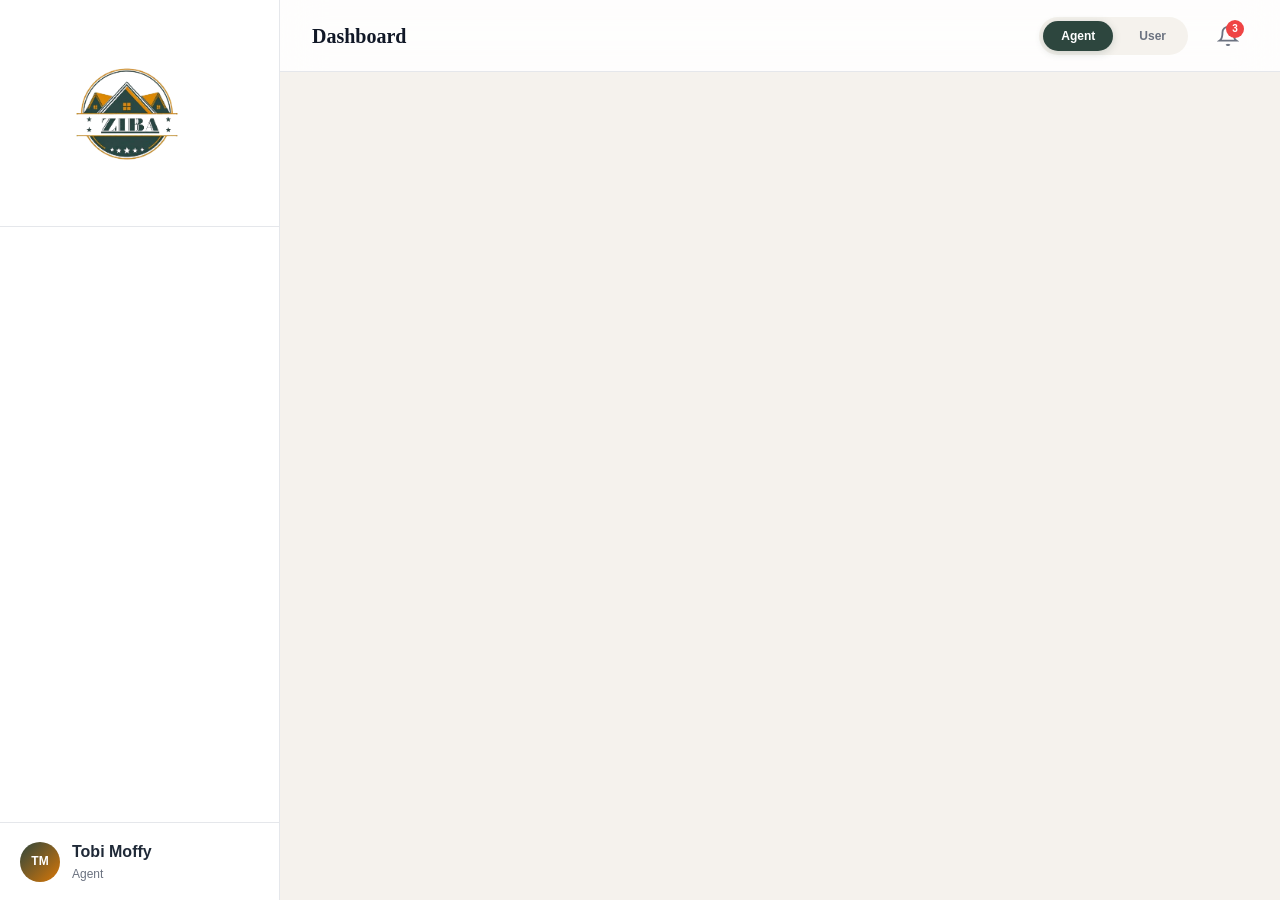
==== dash.html @ 73f25ee1 "Add dashboard HTML structure and assets - Created a new dashboard HTML file (dash.html) with a compl" ====
<!DOCTYPE html>
<html lang="en">

<head>
    <meta charset="UTF-8">
    <meta name="viewport" content="width=device-width, initial-scale=1.0">
    <link rel="stylesheet" href="CSS/dash.css">
    <link rel="preconnect" href="https://fonts.googleapis.com">
    <link rel="preconnect" href="https://fonts.gstatic.com" crossorigin>
    <link href="https://fonts.googleapis.com/css2?family=Roboto:wght@300;400;500;700&display=swap" rel="stylesheet">
    <script src="JS/dash.js"></script>
    <title>ZIBA</title>
</head>

<body>
    <!-- ==================== APP SHELL ==================== -->
    <div id="app" class="app">
        <!-- Sidebar Navigation -->
        <aside id="sidebar" class="sidebar">
            <div class="sidebar-brand">
                <div class="logo-container">
                    <img src="/assets/WhatsApp_Image_2026-04-07_at_18.35.51-removebg-preview.png" alt="ZIBA Logo"
                        class="logo" width="200px">


                </div>
                <button class="sidebar-close" id="sidebarClose" aria-label="Close sidebar">
                    <svg width="24" height="24" viewBox="0 0 24 24" fill="none" stroke="currentColor" stroke-width="2">
                        <line x1="18" y1="6" x2="6" y2="18" />
                        <line x1="6" y1="6" x2="18" y2="18" />
                    </svg>
                </button>
            </div>
            <nav class="sidebar-nav" id="sidebarNav"></nav>
            <div class="sidebar-footer">
                <div class="user-mini">
                    <div class="user-avatar">TM</div>
                    <div class="user-info">
                        <span class="user-name">Tobi Moffy</span>
                        <span class="user-role" id="userRoleLabel">Agent</span>
                    </div>
                </div>
            </div>
        </aside>

        <!-- Main Content Area -->
        <main class="main">
            <!-- Top Navigation Bar -->
            <header class="topbar">
                <div class="topbar-left">
                    <button class="menu-toggle" id="menuToggle" aria-label="Toggle menu">
                        <svg width="24" height="24" viewBox="0 0 24 24" fill="none" stroke="currentColor"
                            stroke-width="2">
                            <line x1="3" y1="6" x2="21" y2="6" />
                            <line x1="3" y1="12" x2="21" y2="12" />
                            <line x1="3" y1="18" x2="21" y2="18" />
                        </svg>
                    </button>
                    <div class="breadcrumb" id="breadcrumb">Dashboard</div>
                </div>
                <div class="topbar-right">
                    <div class="role-switcher">
                        <!-- <span class="role-label">View as:</span> -->
                        <button class="role-btn active" data-role="agent" id="roleAgent">Agent</button>
                        <button class="role-btn" data-role="user" id="roleUser">User</button>
                    </div>
                    <button class="topbar-icon" id="notifBtn" aria-label="Notifications">
                        <svg width="22" height="22" viewBox="0 0 24 24" fill="none" stroke="currentColor"
                            stroke-width="2">
                            <path d="M18 8A6 6 0 0 0 6 8c0 7-3 9-3 9h18s-3-2-3-9" />
                            <path d="M13.73 21a2 2 0 0 1-3.46 0" />
                        </svg>
                        <span class="notif-badge">3</span>
                    </button>
                </div>
            </header>

            <!-- Page Content -->
            <div class="content" id="content"></div>
        </main>
    </div>

    <!-- ==================== MODALS ==================== -->
    
    <div class="modal-overlay" id="addPropertyModal">
        <div class="modal modal--large">
            <div class="modal-header">
                <h2 class="modal-title">Add New Property</h2>
                <button class="modal-close" id="closeAddModal" aria-label="Close modal">
                    <svg width="24" height="24" viewBox="0 0 24 24" fill="none" stroke="currentColor" stroke-width="2">
                        <line x1="18" y1="6" x2="6" y2="18" />
                        <line x1="6" y1="6" x2="18" y2="18" />
                    </svg>
                </button>
            </div>
            <form class="modal-body" id="addPropertyForm">
                <div class="form-grid form-grid--2">
                    <div class="form-group">
                        <label class="form-label" for="propTitle">Property Title</label>
                        <input type="text" class="form-input" id="propTitle"
                            placeholder="e.g. Modern Villa in Beverly Hills" required>
                    </div>
                    <div class="form-group">
                        <label class="form-label" for="propPrice">Price</label>
                        <input type="text" class="form-input" id="propPrice" placeholder="e.g. $2,450,000" required>
                    </div>
                    <div class="form-group">
                        <label class="form-label" for="propLocation">Location</label>
                        <input type="text" class="form-input" id="propLocation"
                            placeholder="e.g. 123 Sunset Blvd, Los Angeles, CA" required>
                    </div>
                    <div class="form-group">
                        <label class="form-label" for="propType">Property Type</label>
                        <select class="form-select" id="propType" required>
                            <option value="">Select type</option>
                            <option value="House">House</option>
                            <option value="Apartment">Apartment</option>
                            <option value="Villa">Villa</option>
                            <option value="Condo">Condo</option>
                            <option value="Townhouse">Townhouse</option>
                            <option value="Penthouse">Penthouse</option>
                            <option value="Commercial">Commercial</option>
                        </select>
                    </div>
                    <div class="form-group">
                        <label class="form-label" for="propListingType">Listing Type</label>
                        <select class="form-select" id="propListingType" required>
                            <option value="">Select listing type</option>
                            <option value="Sale">For Sale</option>
                            <option value="Rent">For Rent</option>
                        </select>
                    </div>
                    <div class="form-group">
                        <label class="form-label" for="propStatus">Status</label>
                        <select class="form-select" id="propStatus" required>
                            <option value="">Select status</option>
                            <option value="Active">Active</option>
                            <option value="Pending">Pending</option>
                            <option value="Sold">Sold</option>
                            <option value="Rented">Rented</option>
                        </select>
                    </div>
                </div>
                <div class="form-group">
                    <label class="form-label" for="propDescription">Description</label>
                    <textarea class="form-textarea" id="propDescription" rows="4"
                        placeholder="Describe the property features, amenities, and highlights..." required></textarea>
                </div>
                <div class="form-actions">
                    <button type="button" class="btn btn--secondary" id="cancelAddBtn">Cancel</button>
                    <button type="submit" class="btn btn--primary">Publish Listing</button>
                </div>
            </form>
        </div>
    </div>

    <!-- Edit Property Modal -->
    <div class="modal-overlay" id="editPropertyModal">
        <div class="modal modal--large">
            <div class="modal-header">
                <h2 class="modal-title">Edit Property</h2>
                <button class="modal-close" id="closeEditModal" aria-label="Close modal">
                    <svg width="24" height="24" viewBox="0 0 24 24" fill="none" stroke="currentColor" stroke-width="2">
                        <line x1="18" y1="6" x2="6" y2="18" />
                        <line x1="6" y1="6" x2="18" y2="18" />
                    </svg>
                </button>
            </div>
            <form class="modal-body" id="editPropertyForm">
                <input type="hidden" id="editPropId">
                <div class="form-grid form-grid--2">
                    <div class="form-group">
                        <label class="form-label" for="editPropTitle">Property Title</label>
                        <input type="text" class="form-input" id="editPropTitle" required>
                    </div>
                    <div class="form-group">
                        <label class="form-label" for="editPropPrice">Price</label>
                        <input type="text" class="form-input" id="editPropPrice" required>
                    </div>
                    <div class="form-group">
                        <label class="form-label" for="editPropLocation">Location</label>
                        <input type="text" class="form-input" id="editPropLocation" required>
                    </div>
                    <div class="form-group">
                        <label class="form-label" for="editPropType">Property Type</label>
                        <select class="form-select" id="editPropType" required>
                            <option value="House">House</option>
                            <option value="Apartment">Apartment</option>
                            <option value="Villa">Villa</option>
                            <option value="Condo">Condo</option>
                            <option value="Townhouse">Townhouse</option>
                            <option value="Penthouse">Penthouse</option>
                            <option value="Commercial">Commercial</option>
                        </select>
                    </div>
                    <div class="form-group">
                        <label class="form-label" for="editPropListingType">Listing Type</label>
                        <select class="form-select" id="editPropListingType" required>
                            <option value="Sale">For Sale</option>
                            <option value="Rent">For Rent</option>
                        </select>
                    </div>
                    <div class="form-group">
                        <label class="form-label" for="editPropStatus">Status</label>
                        <select class="form-select" id="editPropStatus" required>
                            <option value="Active">Active</option>
                            <option value="Pending">Pending</option>
                            <option value="Sold">Sold</option>
                            <option value="Rented">Rented</option>
                        </select>
                    </div>
                </div>
                <div class="form-group">
                    <label class="form-label" for="editPropDescription">Description</label>
                    <textarea class="form-textarea" id="editPropDescription" rows="4" required></textarea>
                </div>
                <div class="form-actions">
                    <button type="button" class="btn btn--secondary" id="cancelEditBtn">Cancel</button>
                    <button type="submit" class="btn btn--primary">Save Changes</button>
                </div>
            </form>
        </div>
    </div>

    <!-- Property Details Modal (User View) -->
    <div class="modal-overlay" id="propertyDetailsModal">
        <div class="modal modal--xl">
            <div class="modal-header">
                <h2 class="modal-title" id="detailTitle">Property Details</h2>
                <button class="modal-close" id="closeDetailModal" aria-label="Close modal">
                    <svg width="24" height="24" viewBox="0 0 24 24" fill="none" stroke="currentColor" stroke-width="2">
                        <line x1="18" y1="6" x2="6" y2="18" />
                        <line x1="6" y1="6" x2="18" y2="18" />
                    </svg>
                </button>
            </div>
            <div class="modal-body" id="detailBody"></div>
        </div>
    </div>

    <!-- Inquiry Modal -->
    <div class="modal-overlay" id="inquiryModal">
        <div class="modal">
            <div class="modal-header">
                <h2 class="modal-title">Send Inquiry</h2>
                <button class="modal-close" id="closeInquiryModal" aria-label="Close modal">
                    <svg width="24" height="24" viewBox="0 0 24 24" fill="none" stroke="currentColor" stroke-width="2">
                        <line x1="18" y1="6" x2="6" y2="18" />
                        <line x1="6" y1="6" x2="18" y2="18" />
                    </svg>
                </button>
            </div>
            <form class="modal-body" id="inquiryForm">
                <input type="hidden" id="inquiryPropId">
                <div class="form-group">
                    <label class="form-label" for="inquiryName">Full Name</label>
                    <input type="text" class="form-input" id="inquiryName" placeholder="Your full name" required>
                </div>
                <div class="form-group">
                    <label class="form-label" for="inquiryEmail">Email</label>
                    <input type="email" class="form-input" id="inquiryEmail" placeholder="your@email.com" required>
                </div>
                <div class="form-group">
                    <label class="form-label" for="inquiryPhone">Phone</label>
                    <input type="tel" class="form-input" id="inquiryPhone" placeholder="+1 (555) 000-0000">
                </div>
                <div class="form-group">
                    <label class="form-label" for="inquiryMessage">Message</label>
                    <textarea class="form-textarea" id="inquiryMessage" rows="4"
                        placeholder="I'm interested in this property and would like to schedule a viewing..."
                        required></textarea>
                </div>
                <div class="form-actions">
                    <button type="button" class="btn btn--secondary" id="cancelInquiryBtn">Cancel</button>
                    <button type="submit" class="btn btn--primary">Send Inquiry</button>
                </div>
            </form>
        </div>
    </div>

    <!-- Toast Container -->
    <div class="toast-container" id="toastContainer"></div>

</body>

</html>
---- CSS/dash.css ----
:root {
    --primary-color: #2D463E;
    --secondary-color: #E5E7EB;
    --accent-color: #D97706;
    --text-color: #1F2937;
    --bg-color: #F5F2ED;
    --bg-color-light: #F9FAFB;
    --bg-color-dark: #111827;
    --text-color-light: #F9FAFB;
    --text-color-dark: #111827;
    --error-color: #EF4444;
    --success-color: #10B981;
    --warning-color: #F59E0B;
    --info-color: #3B82F6;
    --nutral-white-color: #ffffff;
    --nutral-black-color: #000000;
    --nutral-gray-color: #6B7280;
    --muted-text-color: #6B7280;
    --border-color: #E5E7EB;
    --card-bg: #FFFFFF;
    --button-color: #D97706;
    --button-hover-color: #B45309;
    --button-text-color: #FFFFFF;
    --main-button-border-radius: 40px;
    --secondary-button-border-radius: 16px;
    --input-border-radius: 8px;
    --card-border-radius: 24px;
    --text-size-sm: 12px;
    --text-size-md: 16px;
    --text-size-lg: 20px;
    --text-size-xl: 24px;
    --text-size-2xl: 32px;
    --text-size-3xl: 40px;
    --text-size-4xl: 48px;
    --text-size-5xl: 64px;
    --heading-font-family: 'Fraunces', serif;
    --body-font-family: 'Inter', sans-serif;
    --font-weight-normal: 400;
    --font-weight-medium: 500;
    --font-weight-semibold: 600;
    --font-weight-bold: 700;
    --font-weight-extrabold: 800;
    --font-weight-black: 900;

    --sidebar-width: 280px;
    --sidebar-collapsed: 80px;
    --topbar-height: 72px;
    --transition-fast: 0.15s ease;
    --transition-base: 0.25s ease;
    --transition-slow: 0.4s cubic-bezier(0.4, 0, 0.2, 1);
    --shadow-sm: 0 1px 2px rgba(0,0,0,0.04);
    --shadow-md: 0 4px 12px rgba(0,0,0,0.06);
    --shadow-lg: 0 8px 30px rgba(0,0,0,0.08);
    --shadow-xl: 0 20px 50px rgba(0,0,0,0.1);
    --glass-bg: rgba(255,255,255,0.72);
    --glass-border: rgba(255,255,255,0.3);
}

/* -------------------- RESET & BASE -------------------- */
*, *::before, *::after {
    margin: 0;
    padding: 0;
    box-sizing: border-box;
}

html {
    font-size: 16px;
    -webkit-font-smoothing: antialiased;
    -moz-osx-font-smoothing: grayscale;
    scroll-behavior: smooth;
}

body {
    font-family: var(--body-font-family);
    font-weight: var(--font-weight-normal);
    color: var(--text-color);
    background: var(--bg-color);
    line-height: 1.6;
    min-height: 100vh;
    overflow-x: hidden;
}

h1, h2, h3, h4, h5, h6 {
    font-family: var(--heading-font-family);
    font-weight: var(--font-weight-semibold);
    line-height: 1.2;
    color: var(--text-color-dark);
}

a { text-decoration: none; color: inherit; }
button { font-family: inherit; cursor: pointer; border: none; background: none; }
input, select, textarea { font-family: inherit; }
img { max-width: 100%; display: block; }

/* -------------------- APP SHELL -------------------- */
.app {
    display: flex;
    min-height: 100vh;
}

/* -------------------- SIDEBAR -------------------- */
.sidebar {
    width: var(--sidebar-width);
    background: var(--card-bg);
    border-right: 1px solid var(--border-color);
    display: flex;
    flex-direction: column;
    position: fixed;
    top: 0;
    left: 0;
    height: 100vh;
    z-index: 100;
    transition: transform var(--transition-slow), width var(--transition-slow);
    overflow-y: auto;
    overflow-x: hidden;
}

.sidebar-brand {
    padding: 24px 24px 20px;
    display: flex;
    align-items: center;
    justify-content: space-between;
    border-bottom: 1px solid var(--border-color);
}


.logo-text {
    font-family: var(--heading-font-family);
    font-size: var(--text-size-xl);
    font-weight: var(--font-weight-bold);
    color: var(--primary-color);
    letter-spacing: 1px;
}

.sidebar-close {
    display: none;
    width: 36px;
    height: 36px;
    border-radius: 10px;
    align-items: center;
    justify-content: center;
    color: var(--nutral-gray-color);
    transition: all var(--transition-fast);
}
.sidebar-close:hover { background: var(--bg-color); color: var(--text-color); }

.sidebar-nav {
    flex: 1;
    padding: 16px 12px;
    display: flex;
    flex-direction: column;
    gap: 4px;
}

.nav-item {
    display: flex;
    align-items: center;
    gap: 14px;
    padding: 12px 16px;
    border-radius: var(--secondary-button-border-radius);
    color: var(--nutral-gray-color);
    font-size: var(--text-size-md);
    font-weight: var(--font-weight-medium);
    transition: all var(--transition-fast);
    cursor: pointer;
    position: relative;
}

.nav-item svg {
    width: 22px;
    height: 22px;
    flex-shrink: 0;
    stroke-width: 1.8;
}

.nav-item:hover {
    background: var(--bg-color);
    color: var(--text-color);
}

.nav-item.active {
    background: var(--primary-color);
    color: var(--nutral-white-color);
    box-shadow: 0 4px 14px rgba(45, 70, 62, 0.25);
}

.nav-item.active::before {
    content: '';
    position: absolute;
    left: 0;
    top: 50%;
    transform: translateY(-50%);
    width: 3px;
    height: 24px;
    background: var(--accent-color);
    border-radius: 0 4px 4px 0;
}

.nav-badge {
    margin-left: auto;
    background: var(--accent-color);
    color: var(--nutral-white-color);
    font-size: var(--text-size-sm);
    font-weight: var(--font-weight-semibold);
    padding: 2px 8px;
    border-radius: 20px;
    min-width: 22px;
    text-align: center;
}

.sidebar-footer {
    padding: 16px 20px;
    border-top: 1px solid var(--border-color);
}

.user-mini {
    display: flex;
    align-items: center;
    gap: 12px;
}

.user-avatar {
    width: 40px;
    height: 40px;
    border-radius: 50%;
    background: linear-gradient(135deg, var(--primary-color), var(--accent-color));
    color: var(--nutral-white-color);
    display: flex;
    align-items: center;
    justify-content: center;
    font-size: var(--text-size-sm);
    font-weight: var(--font-weight-bold);
    flex-shrink: 0;
}

.user-info {
    display: flex;
    flex-direction: column;
    min-width: 0;
}

.user-name {
    font-size: var(--text-size-md);
    font-weight: var(--font-weight-semibold);
    color: var(--text-color);
    white-space: nowrap;
    overflow: hidden;
    text-overflow: ellipsis;
}

.user-role {
    font-size: var(--text-size-sm);
    color: var(--nutral-gray-color);
}

/* -------------------- MAIN CONTENT -------------------- */
.main {
    flex: 1;
    margin-left: var(--sidebar-width);
    display: flex;
    flex-direction: column;
    min-height: 100vh;
    transition: margin-left var(--transition-slow);
}

/* -------------------- TOPBAR -------------------- */
.topbar {
    height: var(--topbar-height);
    background: var(--card-bg);
    border-bottom: 1px solid var(--border-color);
    display: flex;
    align-items: center;
    justify-content: space-between;
    padding: 0 32px;
    position: sticky;
    top: 0;
    z-index: 50;
    backdrop-filter: blur(20px);
    background: rgba(255,255,255,0.85);
}

.topbar-left {
    display: flex;
    align-items: center;
    gap: 20px;
}

.menu-toggle {
    display: none;
    width: 40px;
    height: 40px;
    border-radius: 12px;
    align-items: center;
    justify-content: center;
    color: var(--text-color);
    transition: background var(--transition-fast);
}
.menu-toggle:hover { background: var(--bg-color); }

.breadcrumb {
    font-family: var(--heading-font-family);
    font-size: var(--text-size-lg);
    font-weight: var(--font-weight-semibold);
    color: var(--text-color-dark);
}

.topbar-right {
    display: flex;
    align-items: center;
    gap: 20px;
}

.role-switcher {
    display: flex;
    align-items: center;
    gap: 8px;
    background: var(--bg-color);
    padding: 4px;
    border-radius: var(--main-button-border-radius);
}

.role-label {
    font-size: var(--text-size-sm);
    color: var(--nutral-gray-color);
    padding: 0 8px;
    font-weight: var(--font-weight-medium);
}

.role-btn {
    padding: 8px 18px;
    border-radius: var(--main-button-border-radius);
    font-size: var(--text-size-sm);
    font-weight: var(--font-weight-semibold);
    color: var(--nutral-gray-color);
    transition: all var(--transition-fast);
}

.role-btn:hover { color: var(--text-color); }

.role-btn.active {
    background: var(--primary-color);
    color: var(--nutral-white-color);
    box-shadow: 0 2px 8px rgba(45, 70, 62, 0.2);
}

.topbar-icon {
    width: 40px;
    height: 40px;
    border-radius: 12px;
    display: flex;
    align-items: center;
    justify-content: center;
    color: var(--nutral-gray-color);
    position: relative;
    transition: all var(--transition-fast);
}
.topbar-icon:hover { background: var(--bg-color); color: var(--text-color); }

.notif-badge {
    position: absolute;
    top: 4px;
    right: 4px;
    width: 18px;
    height: 18px;
    background: var(--error-color);
    color: var(--nutral-white-color);
    font-size: 10px;
    font-weight: var(--font-weight-bold);
    border-radius: 50%;
    display: flex;
    align-items: center;
    justify-content: center;
}

/* -------------------- CONTENT AREA -------------------- */
.content {
    flex: 1;
    padding: 32px;
    overflow-y: auto;
}

/* -------------------- PAGE HEADER -------------------- */
.page-header {
    display: flex;
    align-items: center;
    justify-content: space-between;
    margin-bottom: 32px;
    flex-wrap: wrap;
    gap: 16px;
}

.page-title {
    font-size: var(--text-size-2xl);
    font-weight: var(--font-weight-bold);
    color: var(--text-color-dark);
}

.page-subtitle {
    font-size: var(--text-size-md);
    color: var(--nutral-gray-color);
    margin-top: 4px;
}

/* -------------------- BUTTONS -------------------- */
.btn {
    display: inline-flex;
    align-items: center;
    justify-content: center;
    gap: 8px;
    padding: 12px 24px;
    font-size: var(--text-size-md);
    font-weight: var(--font-weight-semibold);
    border-radius: var(--main-button-border-radius);
    transition: all var(--transition-fast);
    cursor: pointer;
    border: none;
    white-space: nowrap;
}

.btn--primary {
    background: var(--button-color);
    color: var(--button-text-color);
    box-shadow: 0 4px 14px rgba(217, 119, 6, 0.3);
}
.btn--primary:hover {
    background: var(--button-hover-color);
    transform: translateY(-1px);
    box-shadow: 0 6px 20px rgba(217, 119, 6, 0.4);
}

.btn--secondary {
    background: var(--bg-color);
    color: var(--text-color);
    border: 1px solid var(--border-color);
}
.btn--secondary:hover { background: var(--secondary-color); }

.btn--danger {
    background: var(--error-color);
    color: var(--nutral-white-color);
}
.btn--danger:hover { background: #DC2626; }

.btn--success {
    background: var(--success-color);
    color: var(--nutral-white-color);
}
.btn--success:hover { background: #059669; }

.btn--sm {
    padding: 8px 16px;
    font-size: var(--text-size-sm);
    border-radius: var(--secondary-button-border-radius);
}

.btn--icon {
    padding: 8px;
    border-radius: 10px;
    width: 36px;
    height: 36px;
}

.btn--icon svg { width: 18px; height: 18px; }

/* -------------------- CARDS -------------------- */
.card {
    background: var(--card-bg);
    border-radius: var(--card-border-radius);
    border: 1px solid var(--border-color);
    padding: 24px;
    transition: all var(--transition-base);
    position: relative;
    overflow: hidden;
}

.card:hover {
    box-shadow: var(--shadow-lg);
    transform: translateY(-2px);
}

.card--glass {
    background: var(--glass-bg);
    backdrop-filter: blur(20px);
    border: 1px solid var(--glass-border);
}

.card--stat {
    padding: 28px;
    display: flex;
    flex-direction: column;
    gap: 16px;
}

.card-header {
    display: flex;
    align-items: center;
    justify-content: space-between;
    margin-bottom: 16px;
}

.card-title {
    font-family: var(--heading-font-family);
    font-size: var(--text-size-lg);
    font-weight: var(--font-weight-semibold);
    color: var(--text-color-dark);
}

/* ---------- STAT CARDS ---------- */
.stat-icon {
    width: 52px;
    height: 52px;
    border-radius: var(--secondary-button-border-radius);
    display: flex;
    align-items: center;
    justify-content: center;
    flex-shrink: 0;
}

.stat-icon--primary { background: rgba(45, 70, 62, 0.1); color: var(--primary-color); }
.stat-icon--accent { background: rgba(217, 119, 6, 0.1); color: var(--accent-color); }
.stat-icon--success { background: rgba(16, 185, 129, 0.1); color: var(--success-color); }
.stat-icon--info { background: rgba(59, 130, 246, 0.1); color: var(--info-color); }
.stat-icon--warning { background: rgba(245, 158, 11, 0.1); color: var(--warning-color); }
.stat-icon--error { background: rgba(239, 68, 68, 0.1); color: var(--error-color); }

.stat-icon svg { width: 24px; height: 24px; }

.stat-value {
    font-family: var(--heading-font-family);
    font-size: var(--text-size-3xl);
    font-weight: var(--font-weight-bold);
    color: var(--text-color-dark);
    line-height: 1;
}

.stat-label {
    font-size: var(--text-size-md);
    color: var(--nutral-gray-color);
    font-weight: var(--font-weight-medium);
}

.stat-change {
    display: inline-flex;
    align-items: center;
    gap: 4px;
    font-size: var(--text-size-sm);
    font-weight: var(--font-weight-semibold);
    padding: 4px 10px;
    border-radius: 20px;
    margin-top: 4px;
}

.stat-change--up {
    background: rgba(16, 185, 129, 0.1);
    color: var(--success-color);
}

.stat-change--down {
    background: rgba(239, 68, 68, 0.1);
    color: var(--error-color);
}

/* -------------------- GRID LAYOUTS -------------------- */
.grid {
    display: grid;
    gap: 24px;
}

.grid--4 { grid-template-columns: repeat(4, 1fr); }
.grid--3 { grid-template-columns: repeat(3, 1fr); }
.grid--2 { grid-template-columns: repeat(2, 1fr); }
.grid--1 { grid-template-columns: 1fr; }

/* -------------------- TABLE -------------------- */
.table-container {
    background: var(--card-bg);
    border-radius: var(--card-border-radius);
    border: 1px solid var(--border-color);
    overflow: hidden;
}

.table {
    width: 100%;
    border-collapse: collapse;
}

.table thead {
    background: var(--bg-color-light);
}

.table th {
    padding: 16px 20px;
    text-align: left;
    font-size: var(--text-size-sm);
    font-weight: var(--font-weight-semibold);
    color: var(--nutral-gray-color);
    text-transform: uppercase;
    letter-spacing: 0.5px;
    border-bottom: 1px solid var(--border-color);
}

.table td {
    padding: 16px 20px;
    font-size: var(--text-size-md);
    color: var(--text-color);
    border-bottom: 1px solid var(--border-color);
    vertical-align: middle;
}

.table tbody tr {
    transition: background var(--transition-fast);
}

.table tbody tr:hover {
    background: var(--bg-color-light);
}

.table tbody tr:last-child td {
    border-bottom: none;
}

/* -------------------- STATUS BADGES -------------------- */
.status-badge {
    display: inline-flex;
    align-items: center;
    gap: 6px;
    padding: 6px 14px;
    border-radius: 20px;
    font-size: var(--text-size-sm);
    font-weight: var(--font-weight-semibold);
}

.status-badge::before {
    content: '';
    width: 8px;
    height: 8px;
    border-radius: 50%;
}

.status-badge--active {
    background: rgba(16, 185, 129, 0.1);
    color: var(--success-color);
}
.status-badge--active::before { background: var(--success-color); }

.status-badge--pending {
    background: rgba(245, 158, 11, 0.1);
    color: var(--warning-color);
}
.status-badge--pending::before { background: var(--warning-color); }

.status-badge--sold {
    background: rgba(59, 130, 246, 0.1);
    color: var(--info-color);
}
.status-badge--sold::before { background: var(--info-color); }

.status-badge--rented {
    background: rgba(45, 70, 62, 0.1);
    color: var(--primary-color);
}
.status-badge--rented::before { background: var(--primary-color); }

/* -------------------- LISTING TYPE BADGE -------------------- */
.listing-badge {
    display: inline-flex;
    align-items: center;
    gap: 6px;
    padding: 4px 12px;
    border-radius: 8px;
    font-size: var(--text-size-sm);
    font-weight: var(--font-weight-semibold);
}

.listing-badge--sale {
    background: rgba(217, 119, 6, 0.1);
    color: var(--accent-color);
}

.listing-badge--rent {
    background: rgba(59, 130, 246, 0.1);
    color: var(--info-color);
}

/* -------------------- PROPERTY CARDS (USER) -------------------- */
.property-card {
    background: var(--card-bg);
    border-radius: var(--card-border-radius);
    border: 1px solid var(--border-color);
    overflow: hidden;
    transition: all var(--transition-base);
    cursor: pointer;
    display: flex;
    flex-direction: column;
}

.property-card:hover {
    box-shadow: var(--shadow-xl);
    transform: translateY(-4px);
}

.property-card__image {
    height: 220px;
    background: linear-gradient(135deg, var(--primary-color), var(--accent-color));
    position: relative;
    display: flex;
    align-items: center;
    justify-content: center;
    overflow: hidden;
}

.property-card__image-pattern {
    position: absolute;
    inset: 0;
    opacity: 0.15;
    background-image: radial-gradient(circle at 2px 2px, rgba(255,255,255,0.4) 1px, transparent 0);
    background-size: 24px 24px;
}

.property-card__image-icon {
    width: 64px;
    height: 64px;
    color: rgba(255,255,255,0.3);
    z-index: 1;
}

.property-card__image-badge {
    position: absolute;
    top: 16px;
    left: 16px;
    z-index: 2;
}

.property-card__image-fav {
    position: absolute;
    top: 16px;
    right: 16px;
    z-index: 2;
    width: 36px;
    height: 36px;
    border-radius: 50%;
    background: rgba(255,255,255,0.9);
    display: flex;
    align-items: center;
    justify-content: center;
    color: var(--nutral-gray-color);
    transition: all var(--transition-fast);
    backdrop-filter: blur(10px);
}

.property-card__image-fav:hover,
.property-card__image-fav.active {
    background: var(--error-color);
    color: var(--nutral-white-color);
}

.property-card__image-fav svg { width: 18px; height: 18px; }

.property-card__content {
    padding: 20px;
    flex: 1;
    display: flex;
    flex-direction: column;
    gap: 12px;
}

.property-card__price {
    font-family: var(--heading-font-family);
    font-size: var(--text-size-xl);
    font-weight: var(--font-weight-bold);
    color: var(--accent-color);
}

.property-card__title {
    font-family: var(--heading-font-family);
    font-size: var(--text-size-lg);
    font-weight: var(--font-weight-semibold);
    color: var(--text-color-dark);
    line-height: 1.3;
}

.property-card__location {
    display: flex;
    align-items: center;
    gap: 6px;
    font-size: var(--text-size-sm);
    color: var(--nutral-gray-color);
}

.property-card__location svg { width: 16px; height: 16px; flex-shrink: 0; }

.property-card__meta {
    display: flex;
    align-items: center;
    gap: 16px;
    padding-top: 12px;
    border-top: 1px solid var(--border-color);
    margin-top: auto;
}

.property-card__meta-item {
    display: flex;
    align-items: center;
    gap: 6px;
    font-size: var(--text-size-sm);
    color: var(--nutral-gray-color);
    font-weight: var(--font-weight-medium);
}

.property-card__meta-item svg { width: 16px; height: 16px; }

.property-card__actions {
    display: flex;
    gap: 8px;
    padding: 0 20px 20px;
}

/* -------------------- SEARCH & FILTER BAR -------------------- */
.search-bar {
    display: flex;
    align-items: center;
    gap: 12px;
    background: var(--card-bg);
    border: 1px solid var(--border-color);
    border-radius: var(--main-button-border-radius);
    padding: 4px 4px 4px 20px;
    margin-bottom: 24px;
    flex-wrap: wrap;
}

.search-bar__input-wrap {
    flex: 1;
    display: flex;
    align-items: center;
    gap: 10px;
    min-width: 200px;
}

.search-bar__input-wrap svg {
    width: 20px;
    height: 20px;
    color: var(--nutral-gray-color);
    flex-shrink: 0;
}

.search-bar__input {
    flex: 1;
    border: none;
    outline: none;
    font-size: var(--text-size-md);
    color: var(--text-color);
    background: transparent;
    padding: 10px 0;
}

.search-bar__input::placeholder { color: var(--nutral-gray-color); }

.search-bar__filters {
    display: flex;
    align-items: center;
    gap: 8px;
}

.filter-select {
    padding: 10px 16px;
    border: 1px solid var(--border-color);
    border-radius: var(--secondary-button-border-radius);
    font-size: var(--text-size-sm);
    color: var(--text-color);
    background: var(--bg-color);
    cursor: pointer;
    outline: none;
    font-weight: var(--font-weight-medium);
}

/* -------------------- ACTIVITY LIST -------------------- */
.activity-list {
    display: flex;
    flex-direction: column;
    gap: 0;
}

.activity-item {
    display: flex;
    align-items: flex-start;
    gap: 14px;
    padding: 16px 0;
    border-bottom: 1px solid var(--border-color);
    transition: background var(--transition-fast);
}

.activity-item:last-child { border-bottom: none; }

.activity-icon {
    width: 40px;
    height: 40px;
    border-radius: 12px;
    display: flex;
    align-items: center;
    justify-content: center;
    flex-shrink: 0;
}

.activity-icon svg { width: 20px; height: 20px; }

.activity-content {
    flex: 1;
    min-width: 0;
}

.activity-text {
    font-size: var(--text-size-md);
    color: var(--text-color);
    line-height: 1.5;
}

.activity-text strong {
    font-weight: var(--font-weight-semibold);
    color: var(--text-color-dark);
}

.activity-time {
    font-size: var(--text-size-sm);
    color: var(--nutral-gray-color);
    margin-top: 4px;
}

/* -------------------- MODALS -------------------- */
.modal-overlay {
    position: fixed;
    inset: 0;
    background: rgba(17, 24, 39, 0.5);
    backdrop-filter: blur(8px);
    z-index: 200;
    display: flex;
    align-items: center;
    justify-content: center;
    padding: 24px;
    opacity: 0;
    visibility: hidden;
    transition: all var(--transition-base);
}

.modal-overlay.active {
    opacity: 1;
    visibility: visible;
}

.modal {
    background: var(--card-bg);
    border-radius: var(--card-border-radius);
    width: 100%;
    max-width: 560px;
    max-height: 90vh;
    overflow-y: auto;
    box-shadow: var(--shadow-xl);
    transform: scale(0.95) translateY(10px);
    transition: transform var(--transition-base);
}

.modal-overlay.active .modal {
    transform: scale(1) translateY(0);
}

.modal--large { max-width: 720px; }
.modal--xl { max-width: 900px; }

.modal-header {
    display: flex;
    align-items: center;
    justify-content: space-between;
    padding: 24px 28px;
    border-bottom: 1px solid var(--border-color);
    position: sticky;
    top: 0;
    background: var(--card-bg);
    z-index: 1;
}

.modal-title {
    font-family: var(--heading-font-family);
    font-size: var(--text-size-xl);
    font-weight: var(--font-weight-bold);
    color: var(--text-color-dark);
}

.modal-close {
    width: 36px;
    height: 36px;
    border-radius: 10px;
    display: flex;
    align-items: center;
    justify-content: center;
    color: var(--nutral-gray-color);
    transition: all var(--transition-fast);
}
.modal-close:hover { background: var(--bg-color); color: var(--text-color); }

.modal-body {
    padding: 28px;
}

/* -------------------- FORMS -------------------- */
.form-grid {
    display: grid;
    gap: 20px;
    margin-bottom: 20px;
}

.form-grid--2 { grid-template-columns: repeat(2, 1fr); }

.form-group {
    display: flex;
    flex-direction: column;
    gap: 8px;
}

.form-label {
    font-size: var(--text-size-sm);
    font-weight: var(--font-weight-semibold);
    color: var(--text-color-dark);
}

.form-input,
.form-select,
.form-textarea {
    padding: 12px 16px;
    border: 1.5px solid var(--border-color);
    border-radius: var(--input-border-radius);
    font-size: var(--text-size-md);
    color: var(--text-color);
    background: var(--card-bg);
    transition: all var(--transition-fast);
    outline: none;
    width: 100%;
}

.form-input:focus,
.form-select:focus,
.form-textarea:focus {
    border-color: var(--primary-color);
    box-shadow: 0 0 0 3px rgba(45, 70, 62, 0.1);
}

.form-input::placeholder,
.form-textarea::placeholder { color: var(--nutral-gray-color); }

.form-textarea {
    resize: vertical;
    min-height: 100px;
}

.form-select {
    cursor: pointer;
    appearance: none;
    background-image: url("data:image/svg+xml,%3Csvg xmlns='http://www.w3.org/2000/svg' width='16' height='16' viewBox='0 0 24 24' fill='none' stroke='%236B7280' stroke-width='2'%3E%3Cpolyline points='6 9 12 15 18 9'%3E%3C/polyline%3E%3C/svg%3E");
    background-repeat: no-repeat;
    background-position: right 14px center;
    padding-right: 40px;
}

.form-actions {
    display: flex;
    align-items: center;
    justify-content: flex-end;
    gap: 12px;
    margin-top: 24px;
    padding-top: 20px;
    border-top: 1px solid var(--border-color);
}

/* -------------------- TOASTS -------------------- */
.toast-container {
    position: fixed;
    top: 24px;
    right: 24px;
    z-index: 300;
    display: flex;
    flex-direction: column;
    gap: 12px;
    pointer-events: none;
}

.toast {
    background: var(--card-bg);
    border-radius: var(--secondary-button-border-radius);
    padding: 16px 20px;
    display: flex;
    align-items: center;
    gap: 12px;
    box-shadow: var(--shadow-xl);
    border-left: 4px solid;
    min-width: 300px;
    max-width: 400px;
    pointer-events: all;
    animation: toastIn 0.4s cubic-bezier(0.4, 0, 0.2, 1);
    transition: all var(--transition-base);
}

.toast--success { border-color: var(--success-color); }
.toast--error { border-color: var(--error-color); }
.toast--warning { border-color: var(--warning-color); }
.toast--info { border-color: var(--info-color); }

.toast-icon {
    width: 24px;
    height: 24px;
    flex-shrink: 0;
}

.toast--success .toast-icon { color: var(--success-color); }
.toast--error .toast-icon { color: var(--error-color); }
.toast--warning .toast-icon { color: var(--warning-color); }
.toast--info .toast-icon { color: var(--info-color); }

.toast-message {
    font-size: var(--text-size-md);
    font-weight: var(--font-weight-medium);
    color: var(--text-color);
}

.toast-close {
    margin-left: auto;
    width: 24px;
    height: 24px;
    display: flex;
    align-items: center;
    justify-content: center;
    color: var(--nutral-gray-color);
    border-radius: 6px;
    transition: all var(--transition-fast);
}
.toast-close:hover { background: var(--bg-color); color: var(--text-color); }

@keyframes toastIn {
    from { opacity: 0; transform: translateX(40px); }
    to { opacity: 1; transform: translateX(0); }
}

@keyframes toastOut {
    from { opacity: 1; transform: translateX(0); }
    to { opacity: 0; transform: translateX(40px); }
}

/* -------------------- EMPTY STATE -------------------- */
.empty-state {
    display: flex;
    flex-direction: column;
    align-items: center;
    justify-content: center;
    padding: 60px 24px;
    text-align: center;
    gap: 16px;
}

.empty-state__icon {
    width: 80px;
    height: 80px;
    border-radius: 50%;
    background: var(--bg-color);
    display: flex;
    align-items: center;
    justify-content: center;
    color: var(--nutral-gray-color);
}

.empty-state__icon svg { width: 36px; height: 36px; }

.empty-state__title {
    font-family: var(--heading-font-family);
    font-size: var(--text-size-xl);
    font-weight: var(--font-weight-semibold);
    color: var(--text-color-dark);
}

.empty-state__text {
    font-size: var(--text-size-md);
    color: var(--nutral-gray-color);
    max-width: 400px;
}

/* -------------------- PROPERTY DETAIL VIEW -------------------- */
.detail-header {
    display: flex;
    align-items: flex-start;
    justify-content: space-between;
    gap: 20px;
    margin-bottom: 24px;
    flex-wrap: wrap;
}

.detail-price {
    font-family: var(--heading-font-family);
    font-size: var(--text-size-3xl);
    font-weight: var(--font-weight-bold);
    color: var(--accent-color);
}

.detail-meta {
    display: flex;
    align-items: center;
    gap: 12px;
    margin-top: 8px;
}

.detail-section {
    margin-bottom: 24px;
}

.detail-section-title {
    font-family: var(--heading-font-family);
    font-size: var(--text-size-lg);
    font-weight: var(--font-weight-semibold);
    color: var(--text-color-dark);
    margin-bottom: 12px;
}

.detail-description {
    font-size: var(--text-size-md);
    color: var(--text-color);
    line-height: 1.8;
}

.detail-info-grid {
    display: grid;
    grid-template-columns: repeat(2, 1fr);
    gap: 16px;
}

.detail-info-item {
    display: flex;
    flex-direction: column;
    gap: 4px;
    padding: 16px;
    background: var(--bg-color-light);
    border-radius: var(--secondary-button-border-radius);
}

.detail-info-label {
    font-size: var(--text-size-sm);
    color: var(--nutral-gray-color);
    font-weight: var(--font-weight-medium);
}

.detail-info-value {
    font-size: var(--text-size-md);
    font-weight: var(--font-weight-semibold);
    color: var(--text-color-dark);
}

/* -------------------- SAVED PROPERTIES -------------------- */
.saved-grid {
    display: grid;
    grid-template-columns: repeat(3, 1fr);
    gap: 24px;
}

/* -------------------- RECENT VIEWS -------------------- */
.recent-views-list {
    display: flex;
    flex-direction: column;
    gap: 0;
}

.recent-view-item {
    display: flex;
    align-items: center;
    gap: 16px;
    padding: 16px 0;
    border-bottom: 1px solid var(--border-color);
    cursor: pointer;
    transition: all var(--transition-fast);
}

.recent-view-item:last-child { border-bottom: none; }
.recent-view-item:hover { background: var(--bg-color-light); margin: 0 -24px; padding-left: 24px; padding-right: 24px; }

.recent-view-thumb {
    width: 80px;
    height: 60px;
    border-radius: var(--secondary-button-border-radius);
    background: linear-gradient(135deg, var(--primary-color), var(--accent-color));
    flex-shrink: 0;
    display: flex;
    align-items: center;
    justify-content: center;
    color: rgba(255,255,255,0.4);
}

.recent-view-thumb svg { width: 24px; height: 24px; }

.recent-view-info { flex: 1; min-width: 0; }
.recent-view-title {
    font-family: var(--heading-font-family);
    font-size: var(--text-size-md);
    font-weight: var(--font-weight-semibold);
    color: var(--text-color-dark);
    white-space: nowrap;
    overflow: hidden;
    text-overflow: ellipsis;
}
.recent-view-location {
    font-size: var(--text-size-sm);
    color: var(--nutral-gray-color);
    margin-top: 2px;
}
.recent-view-price {
    font-family: var(--heading-font-family);
    font-size: var(--text-size-lg);
    font-weight: var(--font-weight-bold);
    color: var(--accent-color);
    flex-shrink: 0;
}

/* -------------------- RESPONSIVE -------------------- */
@media (max-width: 1280px) {
    .grid--4 { grid-template-columns: repeat(2, 1fr); }
    .saved-grid { grid-template-columns: repeat(2, 1fr); }
}

@media (max-width: 1024px) {
    .sidebar {
        transform: translateX(-100%);
        box-shadow: var(--shadow-xl);
    }
    .sidebar.open { transform: translateX(0); }
    .sidebar-close { display: flex; }
    .main { margin-left: 0; }
    .menu-toggle { display: flex; }
    .grid--3 { grid-template-columns: repeat(2, 1fr); }
}

@media (max-width: 768px) {
    .content { padding: 20px; }
    .topbar { padding: 0 20px; }
    .grid--4,
    .grid--3,
    .grid--2,
    .saved-grid { grid-template-columns: 1fr; }
    .form-grid--2 { grid-template-columns: 1fr; }
    .search-bar { flex-direction: column; align-items: stretch; padding: 12px; }
    .search-bar__filters { width: 100%; }
    .search-bar__filters .filter-select { flex: 1; }
    .role-switcher { display: none; }
    .page-header { flex-direction: column; align-items: flex-start; }
    .modal { max-width: 100%; border-radius: var(--secondary-button-border-radius); }
    .detail-info-grid { grid-template-columns: 1fr; }
}

@media (max-width: 480px) {
    .content { padding: 16px; }
    .topbar { padding: 0 16px; height: 64px; }
    .page-title { font-size: var(--text-size-xl); }
    .stat-value { font-size: var(--text-size-2xl); }
    .table th,
    .table td { padding: 12px 14px; font-size: var(--text-size-sm); }
    .form-actions { flex-direction: column; }
    .form-actions .btn { width: 100%; }
}

/* -------------------- SCROLLBAR -------------------- */
::-webkit-scrollbar { width: 6px; height: 6px; }
::-webkit-scrollbar-track { background: transparent; }
::-webkit-scrollbar-thumb { background: var(--border-color); border-radius: 3px; }
::-webkit-scrollbar-thumb:hover { background: var(--nutral-gray-color); }

/* -------------------- ANIMATIONS -------------------- */
@keyframes fadeIn {
    from { opacity: 0; transform: translateY(12px); }
    to { opacity: 1; transform: translateY(0); }
}

.animate-fade-in {
    animation: fadeIn 0.5s cubic-bezier(0.4, 0, 0.2, 1) forwards;
}

/* Stagger children */
.stagger-children > * {
    opacity: 0;
    animation: fadeIn 0.5s cubic-bezier(0.4, 0, 0.2, 1) forwards;
}
.stagger-children > *:nth-child(1) { animation-delay: 0.05s; }
.stagger-children > *:nth-child(2) { animation-delay: 0.1s; }
.stagger-children > *:nth-child(3) { animation-delay: 0.15s; }
.stagger-children > *:nth-child(4) { animation-delay: 0.2s; }
.stagger-children > *:nth-child(5) { animation-delay: 0.25s; }
.stagger-children > *:nth-child(6) { animation-delay: 0.3s; }

/* -------------------- TABLE ACTIONS -------------------- */
.table-actions {
    display: flex;
    gap: 6px;
}

/* -------------------- SECTION DIVIDER -------------------- */
.section-divider {
    height: 1px;
    background: var(--border-color);
    margin: 32px 0;
}
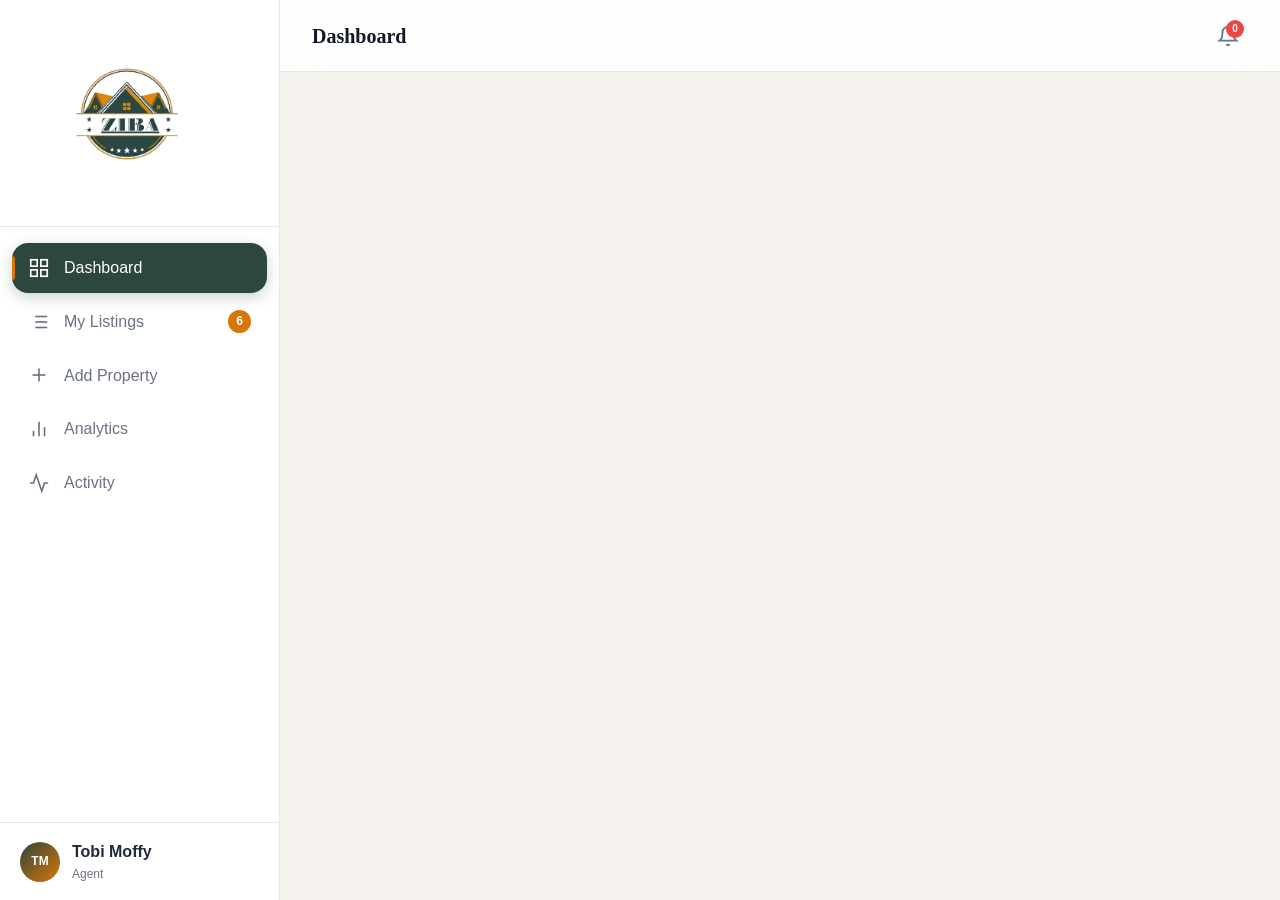
==== commit 366f0589: "changes" ====
--- a/dash.html
+++ b/dash.html
@@ -13,17 +13,21 @@
 </head>
 
 <body>
-    <!-- ==================== APP SHELL ==================== -->
+
+
+
+    <!-- AGENT DASHBOARD HTML -->
+
     <div id="app" class="app">
-        <!-- Sidebar Navigation -->
+        <!-- ==================== AGENT SIDEBAR ==================== -->
         <aside id="sidebar" class="sidebar">
             <div class="sidebar-brand">
                 <div class="logo-container">
                     <img src="/assets/WhatsApp_Image_2026-04-07_at_18.35.51-removebg-preview.png" alt="ZIBA Logo"
                         class="logo" width="200px">
 
-
-                </div>
+                </div>
+
                 <button class="sidebar-close" id="sidebarClose" aria-label="Close sidebar">
                     <svg width="24" height="24" viewBox="0 0 24 24" fill="none" stroke="currentColor" stroke-width="2">
                         <line x1="18" y1="6" x2="6" y2="18" />
@@ -31,19 +35,66 @@
                     </svg>
                 </button>
             </div>
-            <nav class="sidebar-nav" id="sidebarNav"></nav>
+
+            <!-- AGENT NAVIGATION -->
+            <nav class="sidebar-nav" id="sidebarNav">
+                <div class="nav-item active" data-page="dashboard">
+                    <svg width="20" height="20" viewBox="0 0 24 24" fill="none" stroke="currentColor" stroke-width="2">
+                        <rect x="3" y="3" width="7" height="7" />
+                        <rect x="14" y="3" width="7" height="7" />
+                        <rect x="14" y="14" width="7" height="7" />
+                        <rect x="3" y="14" width="7" height="7" />
+                    </svg>
+
+                    <span>Dashboard</span>
+                </div>
+                <div class="nav-item" data-page="listings">
+                    <svg width="20" height="20" viewBox="0 0 24 24" fill="none" stroke="currentColor" stroke-width="2">
+                        <line x1="8" y1="6" x2="21" y2="6" />
+                        <line x1="8" y1="12" x2="21" y2="12" />
+                        <line x1="8" y1="18" x2="21" y2="18" />
+                        <line x1="3" y1="6" x2="3.01" y2="6" />
+                        <line x1="3" y1="12" x2="3.01" y2="12" />
+                        <line x1="3" y1="18" x2="3.01" y2="18" />
+                    </svg>
+                    <span>My Listings</span>
+                    <span class="nav-badge" id="agentListingBadge">6</span>
+                </div>
+                <div class="nav-item" data-page="add-property">
+                    <svg width="20" height="20" viewBox="0 0 24 24" fill="none" stroke="currentColor" stroke-width="2">
+                        <line x1="12" y1="5" x2="12" y2="19" />
+                        <line x1="5" y1="12" x2="19" y2="12" />
+                    </svg>
+                    <span>Add Property</span>
+                </div>
+                <div class="nav-item" data-page="analytics">
+                    <svg width="20" height="20" viewBox="0 0 24 24" fill="none" stroke="currentColor" stroke-width="2">
+                        <line x1="18" y1="20" x2="18" y2="10" />
+                        <line x1="12" y1="20" x2="12" y2="4" />
+                        <line x1="6" y1="20" x2="6" y2="14" />
+                    </svg>
+                    <span>Analytics</span>
+                </div>
+                <div class="nav-item" data-page="activity">
+                    <svg width="20" height="20" viewBox="0 0 24 24" fill="none" stroke="currentColor" stroke-width="2">
+                        <polyline points="22 12 18 12 15 21 9 3 6 12 2 12" />
+                    </svg>
+                    <span>Activity</span>
+                </div>
+            </nav>
+
             <div class="sidebar-footer">
                 <div class="user-mini">
                     <div class="user-avatar">TM</div>
                     <div class="user-info">
                         <span class="user-name">Tobi Moffy</span>
-                        <span class="user-role" id="userRoleLabel">Agent</span>
+                        <span class="user-role">Agent</span>
                     </div>
                 </div>
             </div>
         </aside>
 
-        <!-- Main Content Area -->
+        <!-- ========= MAIN CONTENT AREA ========== -->
         <main class="main">
             <!-- Top Navigation Bar -->
             <header class="topbar">
@@ -59,18 +110,13 @@
                     <div class="breadcrumb" id="breadcrumb">Dashboard</div>
                 </div>
                 <div class="topbar-right">
-                    <div class="role-switcher">
-                        <!-- <span class="role-label">View as:</span> -->
-                        <button class="role-btn active" data-role="agent" id="roleAgent">Agent</button>
-                        <button class="role-btn" data-role="user" id="roleUser">User</button>
-                    </div>
                     <button class="topbar-icon" id="notifBtn" aria-label="Notifications">
                         <svg width="22" height="22" viewBox="0 0 24 24" fill="none" stroke="currentColor"
                             stroke-width="2">
                             <path d="M18 8A6 6 0 0 0 6 8c0 7-3 9-3 9h18s-3-2-3-9" />
                             <path d="M13.73 21a2 2 0 0 1-3.46 0" />
                         </svg>
-                        <span class="notif-badge">3</span>
+                        <span class="notif-badge">0</span>
                     </button>
                 </div>
             </header>
@@ -80,8 +126,8 @@
         </main>
     </div>
 
-    <!-- ==================== MODALS ==================== -->
-    
+    <!-- ======== AGENT MODALS ======== -->
+    <!-- Add Property Modal -->
     <div class="modal-overlay" id="addPropertyModal">
         <div class="modal modal--large">
             <div class="modal-header">
@@ -222,65 +268,11 @@
         </div>
     </div>
 
-    <!-- Property Details Modal (User View) -->
-    <div class="modal-overlay" id="propertyDetailsModal">
-        <div class="modal modal--xl">
-            <div class="modal-header">
-                <h2 class="modal-title" id="detailTitle">Property Details</h2>
-                <button class="modal-close" id="closeDetailModal" aria-label="Close modal">
-                    <svg width="24" height="24" viewBox="0 0 24 24" fill="none" stroke="currentColor" stroke-width="2">
-                        <line x1="18" y1="6" x2="6" y2="18" />
-                        <line x1="6" y1="6" x2="18" y2="18" />
-                    </svg>
-                </button>
-            </div>
-            <div class="modal-body" id="detailBody"></div>
-        </div>
-    </div>
-
-    <!-- Inquiry Modal -->
-    <div class="modal-overlay" id="inquiryModal">
-        <div class="modal">
-            <div class="modal-header">
-                <h2 class="modal-title">Send Inquiry</h2>
-                <button class="modal-close" id="closeInquiryModal" aria-label="Close modal">
-                    <svg width="24" height="24" viewBox="0 0 24 24" fill="none" stroke="currentColor" stroke-width="2">
-                        <line x1="18" y1="6" x2="6" y2="18" />
-                        <line x1="6" y1="6" x2="18" y2="18" />
-                    </svg>
-                </button>
-            </div>
-            <form class="modal-body" id="inquiryForm">
-                <input type="hidden" id="inquiryPropId">
-                <div class="form-group">
-                    <label class="form-label" for="inquiryName">Full Name</label>
-                    <input type="text" class="form-input" id="inquiryName" placeholder="Your full name" required>
-                </div>
-                <div class="form-group">
-                    <label class="form-label" for="inquiryEmail">Email</label>
-                    <input type="email" class="form-input" id="inquiryEmail" placeholder="your@email.com" required>
-                </div>
-                <div class="form-group">
-                    <label class="form-label" for="inquiryPhone">Phone</label>
-                    <input type="tel" class="form-input" id="inquiryPhone" placeholder="+1 (555) 000-0000">
-                </div>
-                <div class="form-group">
-                    <label class="form-label" for="inquiryMessage">Message</label>
-                    <textarea class="form-textarea" id="inquiryMessage" rows="4"
-                        placeholder="I'm interested in this property and would like to schedule a viewing..."
-                        required></textarea>
-                </div>
-                <div class="form-actions">
-                    <button type="button" class="btn btn--secondary" id="cancelInquiryBtn">Cancel</button>
-                    <button type="submit" class="btn btn--primary">Send Inquiry</button>
-                </div>
-            </form>
-        </div>
-    </div>
-
     <!-- Toast Container -->
     <div class="toast-container" id="toastContainer"></div>
 
+
+
 </body>
 
 </html>
--- a/CSS/dash.css
+++ b/CSS/dash.css
@@ -57,7 +57,7 @@
 }
 
 /* -------------------- RESET & BASE -------------------- */
-*, *::before, *::after {
+*{
     margin: 0;
     padding: 0;
     box-sizing: border-box;
